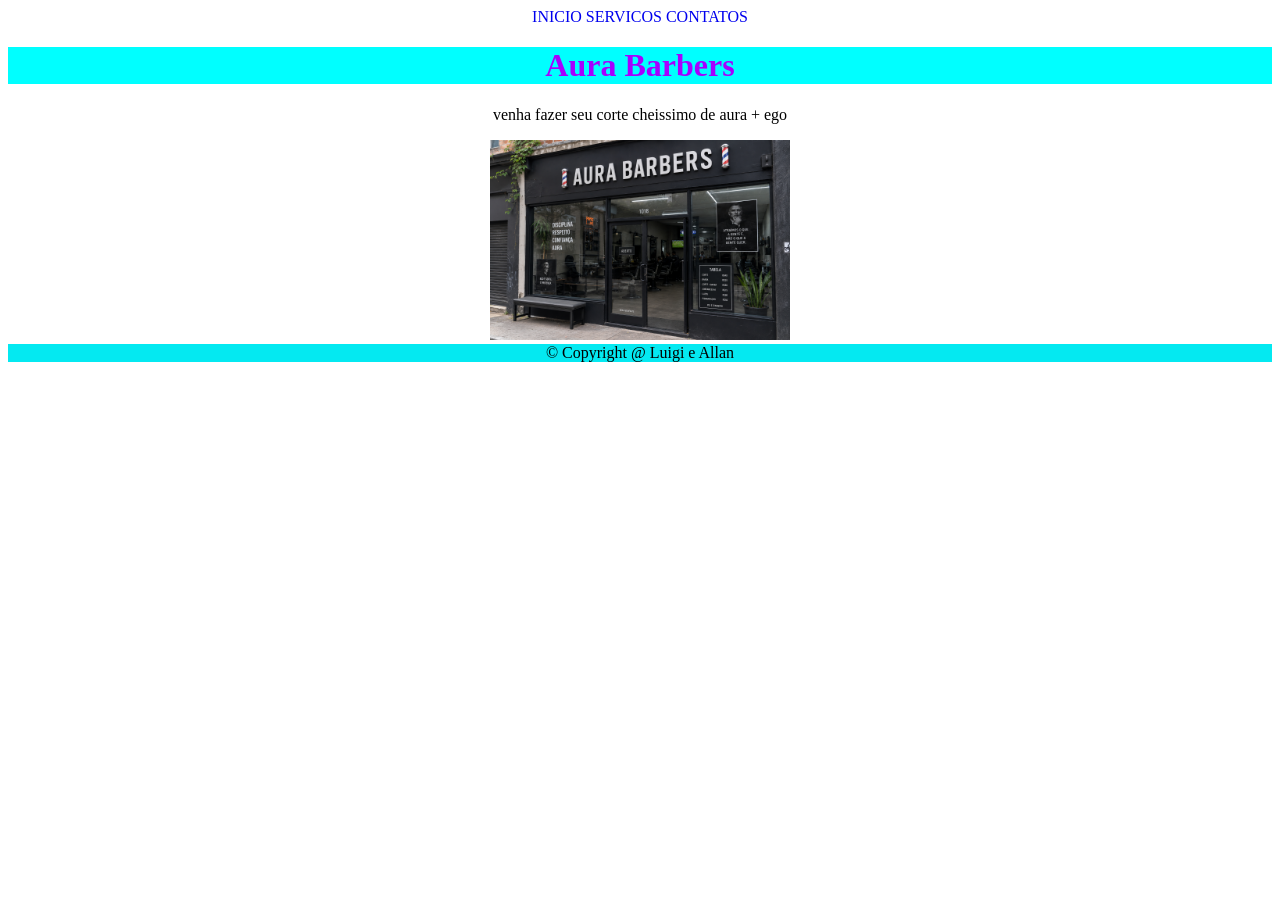
==== index.html @ d26544f5 "Add files via upload" ====
<!DOCTYPE html>
<html lang="pt-br">
    <head>
        <meta charset="UTF-8">
        <meta name="viewport" content="width=device-width, initial-scale=1.0">
        <title>Barbearia Aura</title>
        <link rel="stylesheet" href="style.css">
    </head>
    <body>
        <div class="menu">
            <A href="index.html">INICIO</A>
            <A href="servicos.html" >SERVICOS</A>
            <a href="contatos.html">CONTATOS</a>  

        </div>
        <H1>Aura Barbers</H1>
        <p> venha fazer seu corte cheissimo de aura + ego</p>
        <img src="aura barber.png">
        <footer>
            &copy; Copyright @ Luigi e Allan
        </footer>
    </body>
</html>
---- style.css ----
h1{
    color: rgb(166, 0, 255);
    background-color: aqua;
}
body{
    background-image: url("giphy.gif");
    /*background-color: orange;*/
    text-align: center;
}
img{
    width: 300px;
}
a{
    text-decoration: none;
}
footer{
    background-color: rgb(4, 233, 241);
}
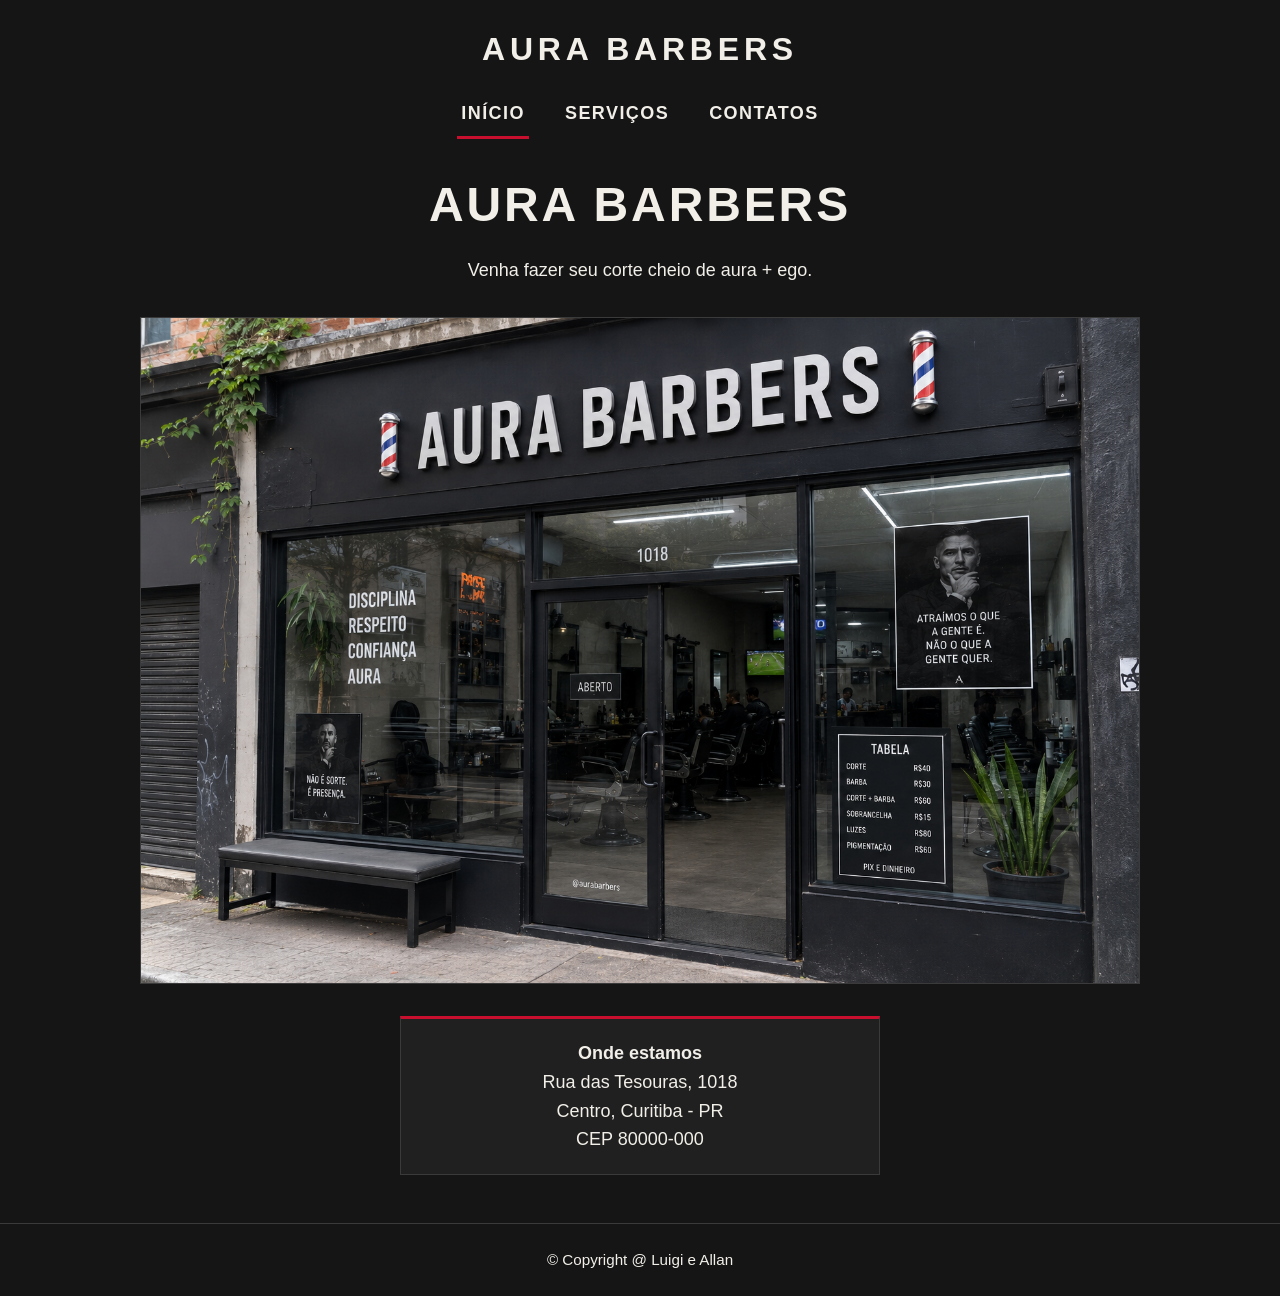
==== commit 4b3f46fa: "Add files via upload" ====
--- a/index.html
+++ b/index.html
@@ -1,23 +1,42 @@
-<!DOCTYPE html>
-<html lang="pt-br">
-    <head>
-        <meta charset="UTF-8">
-        <meta name="viewport" content="width=device-width, initial-scale=1.0">
-        <title>Barbearia Aura</title>
-        <link rel="stylesheet" href="style.css">
-    </head>
-    <body>
-        <div class="menu">
-            <A href="index.html">INICIO</A>
-            <A href="servicos.html" >SERVICOS</A>
-            <a href="contatos.html">CONTATOS</a>  
-
-        </div>
-        <H1>Aura Barbers</H1>
-        <p> venha fazer seu corte cheissimo de aura + ego</p>
-        <img src="aura barber.png">
-        <footer>
-            &copy; Copyright @ Luigi e Allan
-        </footer>
-    </body>
-</html>
+<!DOCTYPE html>
+<html lang="pt-br">
+<head>
+    <meta charset="UTF-8">
+    <meta name="viewport" content="width=device-width, initial-scale=1.0">
+    <title>Aura Barbers</title>
+    <link rel="stylesheet" href="style.css">
+</head>
+<body>
+    <a class="pular" href="#conteudo">Pular para o conteúdo</a>
+
+    <header>
+        <a class="logo" href="index.html">Aura Barbers</a>
+        <nav aria-label="Menu principal">
+            <ul>
+                <li><a href="index.html" aria-current="page">INÍCIO</a></li>
+                <li><a href="servicos.html">SERVIÇOS</a></li>
+                <li><a href="contatos.html">CONTATOS</a></li>
+            </ul>
+        </nav>
+        <div class="listra"></div>
+    </header>
+
+    <main id="conteudo">
+        <h1>Aura Barbers</h1>
+        <p class="frase">Venha fazer seu corte cheio de aura + ego.</p>
+
+        <img class="foto-grande" src="imagens/fachada.png" alt="Fachada da barbearia Aura Barbers, com letreiro preto e portas de vidro">
+
+        <address class="endereco">
+            <strong>Onde estamos</strong><br>
+            Rua das Tesouras, 1018<br>
+            Centro, Curitiba - PR<br>
+            CEP 80000-000
+        </address>
+    </main>
+
+    <footer>
+        &copy; Copyright @ Luigi e Allan
+    </footer>
+</body>
+</html>
--- a/style.css
+++ b/style.css
@@ -1,18 +1,229 @@
-h1{
-    color: rgb(166, 0, 255);
-    background-color: aqua;
-}
-body{
-    background-image: url("giphy.gif");
-    /*background-color: orange;*/
-    text-align: center;
-}
-img{
-    width: 300px;
-}
-a{
+/* ==========================================
+   Aura Barbers - estilo do site
+   Cores tiradas da fachada da barbearia
+   ========================================== */
+
+/* Cores em um lugar só: se quiser mudar, muda aqui */
+:root {
+    --preto: #151515;
+    --cinza: #202020;
+    --borda: #3a3a3a;
+    --texto: #f2efe9;
+    --vermelho: #c8102e;
+    --azul: #3b6fd1;
+}
+
+/* Regras gerais */
+* {
+    box-sizing: border-box; /* o tamanho inclui o padding, fica mais fácil de calcular */
+}
+
+body {
+    margin: 0;
+    background-color: var(--preto);
+    color: var(--texto);
+    font-family: Arial, Helvetica, sans-serif;
+    font-size: 1.125rem;
+    line-height: 1.6;
+    text-align: center; /* tudo alinhado ao meio */
+}
+
+h1, h2 {
+    font-family: "Arial Narrow", "Helvetica Neue", Arial, sans-serif;
+    text-transform: uppercase;
+    letter-spacing: 0.06em;
+    line-height: 1.1;
+    margin: 0 0 0.5em;
+}
+
+h1 { font-size: 3rem; }
+h2 { font-size: 1.75rem; }
+
+a { color: var(--texto); }
+
+/* Contorno bem visível para quem navega com o teclado (Tab) */
+a:focus-visible {
+    outline: 3px solid var(--azul);
+    outline-offset: 3px;
+}
+
+/* Link "pular para o conteúdo" (só aparece com o teclado) */
+.pular {
+    position: absolute;
+    left: -9999px;
+}
+.pular:focus {
+    left: 1rem;
+    top: 1rem;
+    background: var(--texto);
+    color: var(--preto);
+    padding: 0.5rem 1rem;
+}
+
+/* ---------- Cabeçalho e menu ---------- */
+header {
+    padding: 1.5rem 1rem 0;
+}
+
+.logo {
+    font-family: "Arial Narrow", "Helvetica Neue", Arial, sans-serif;
+    font-size: 2rem;
+    font-weight: bold;
+    letter-spacing: 0.15em;
+    text-transform: uppercase;
     text-decoration: none;
 }
-footer{
-    background-color: rgb(4, 233, 241);
-}
+
+nav ul {
+    list-style: none;   /* tira as bolinhas da lista */
+    margin: 1rem 0 0;
+    padding: 0;
+    display: flex;
+    justify-content: center; /* menu no meio */
+    flex-wrap: wrap;
+    gap: 0.5rem 2rem;
+}
+
+nav a {
+    display: block;
+    padding: 0.5rem 0.25rem;
+    text-decoration: none;
+    font-weight: bold;
+    letter-spacing: 0.08em;
+    border-bottom: 3px solid transparent;
+}
+
+nav a:hover,
+nav a[aria-current="page"] {
+    border-bottom-color: var(--vermelho);
+}
+
+
+
+/* ---------- Conteúdo ---------- */
+main {
+    max-width: 1100px;   /* largura máxima do conteúdo */
+    margin: 0 auto;      /* auto dos lados = centralizado */
+    padding: 2.5rem 1rem 3rem;
+}
+
+.frase {
+    max-width: 36rem;
+    margin: 0 auto 2rem;
+}
+
+/* Foto grande da página inicial */
+.foto-grande {
+    display: block;
+    width: 100%;
+    max-width: 1000px;
+    height: auto;
+    margin: 0 auto 2rem;
+    border: 1px solid var(--borda);
+}
+
+/* Endereço da página inicial */
+.endereco {
+    font-style: normal;      /* o navegador deixa <address> em itálico, aqui tiramos */
+    max-width: 480px;
+    margin: 0 auto;
+    padding: 1.25rem 1rem;
+    background-color: var(--cinza);
+    border: 1px solid var(--borda);
+    border-top: 3px solid var(--vermelho);
+}
+
+/* ---------- Página de serviços ---------- */
+.servicos {
+    display: grid;
+    /* cabem quantas colunas de 300px+ couberem na tela; no celular vira 1 coluna */
+    grid-template-columns: repeat(auto-fit, minmax(300px, 1fr));
+    gap: 2rem;
+    margin: 2.5rem 0;
+}
+
+.servico {
+    margin: 0;
+    background-color: var(--cinza);
+    border: 1px solid var(--borda);
+}
+
+.servico img {
+    display: block;
+    width: 100%;           /* a imagem ocupa o cartão todo = bem maior */
+    aspect-ratio: 1 / 1;   /* as 3 ficam quadradas, com o mesmo tamanho */
+    object-fit: cover;     /* corta o excesso em vez de esticar a imagem */
+    object-position: center 30%; /* mostra mais a parte de cima (rostos) */
+}
+
+.servico figcaption {
+    padding: 1.25rem 1rem 1.5rem;
+}
+
+.servico p {
+    margin: 0 0 0.75rem;
+}
+
+.preco {
+    font-size: 2rem;
+    font-weight: bold;
+    color: var(--texto);
+    border-top: 3px solid var(--vermelho);
+    display: inline-block;
+    padding-top: 0.25rem;
+}
+
+/* Tabela dos outros serviços */
+table {
+    margin: 1rem auto 0;
+    border-collapse: collapse;
+    width: 100%;
+    max-width: 420px;
+}
+caption {
+    font-weight: bold;
+    padding-bottom: 0.5rem;
+}
+th, td {
+    padding: 0.6rem 1rem;
+    border-bottom: 1px solid var(--borda);
+}
+th { text-align: left; font-weight: normal; }
+td { text-align: right; font-weight: bold; }
+
+.aviso {
+    font-size: 1rem;
+    margin-top: 1rem;
+}
+
+/* ---------- Página de contatos ---------- */
+.contato {
+    max-width: 480px;
+    margin: 2rem auto 0;
+    padding: 1.5rem 1rem;
+    background-color: var(--cinza);
+    border: 1px solid var(--borda);
+}
+.contato p {
+    margin: 0 0 0.25rem;
+}
+.contato .rotulo {
+    margin-top: 1rem;
+    font-weight: bold;
+}
+.contato .rotulo:first-child {
+    margin-top: 0;
+}
+
+/* ---------- Rodapé ---------- */
+footer {
+    padding: 1.5rem 1rem;
+    border-top: 1px solid var(--borda);
+    font-size: 0.95rem;
+}
+
+/* ---------- Telas pequenas (celular) ---------- */
+@media (max-width: 600px) {
+    h1 { font-size: 2.25rem; }
+    body { font-size: 1.0625rem; }
+}
